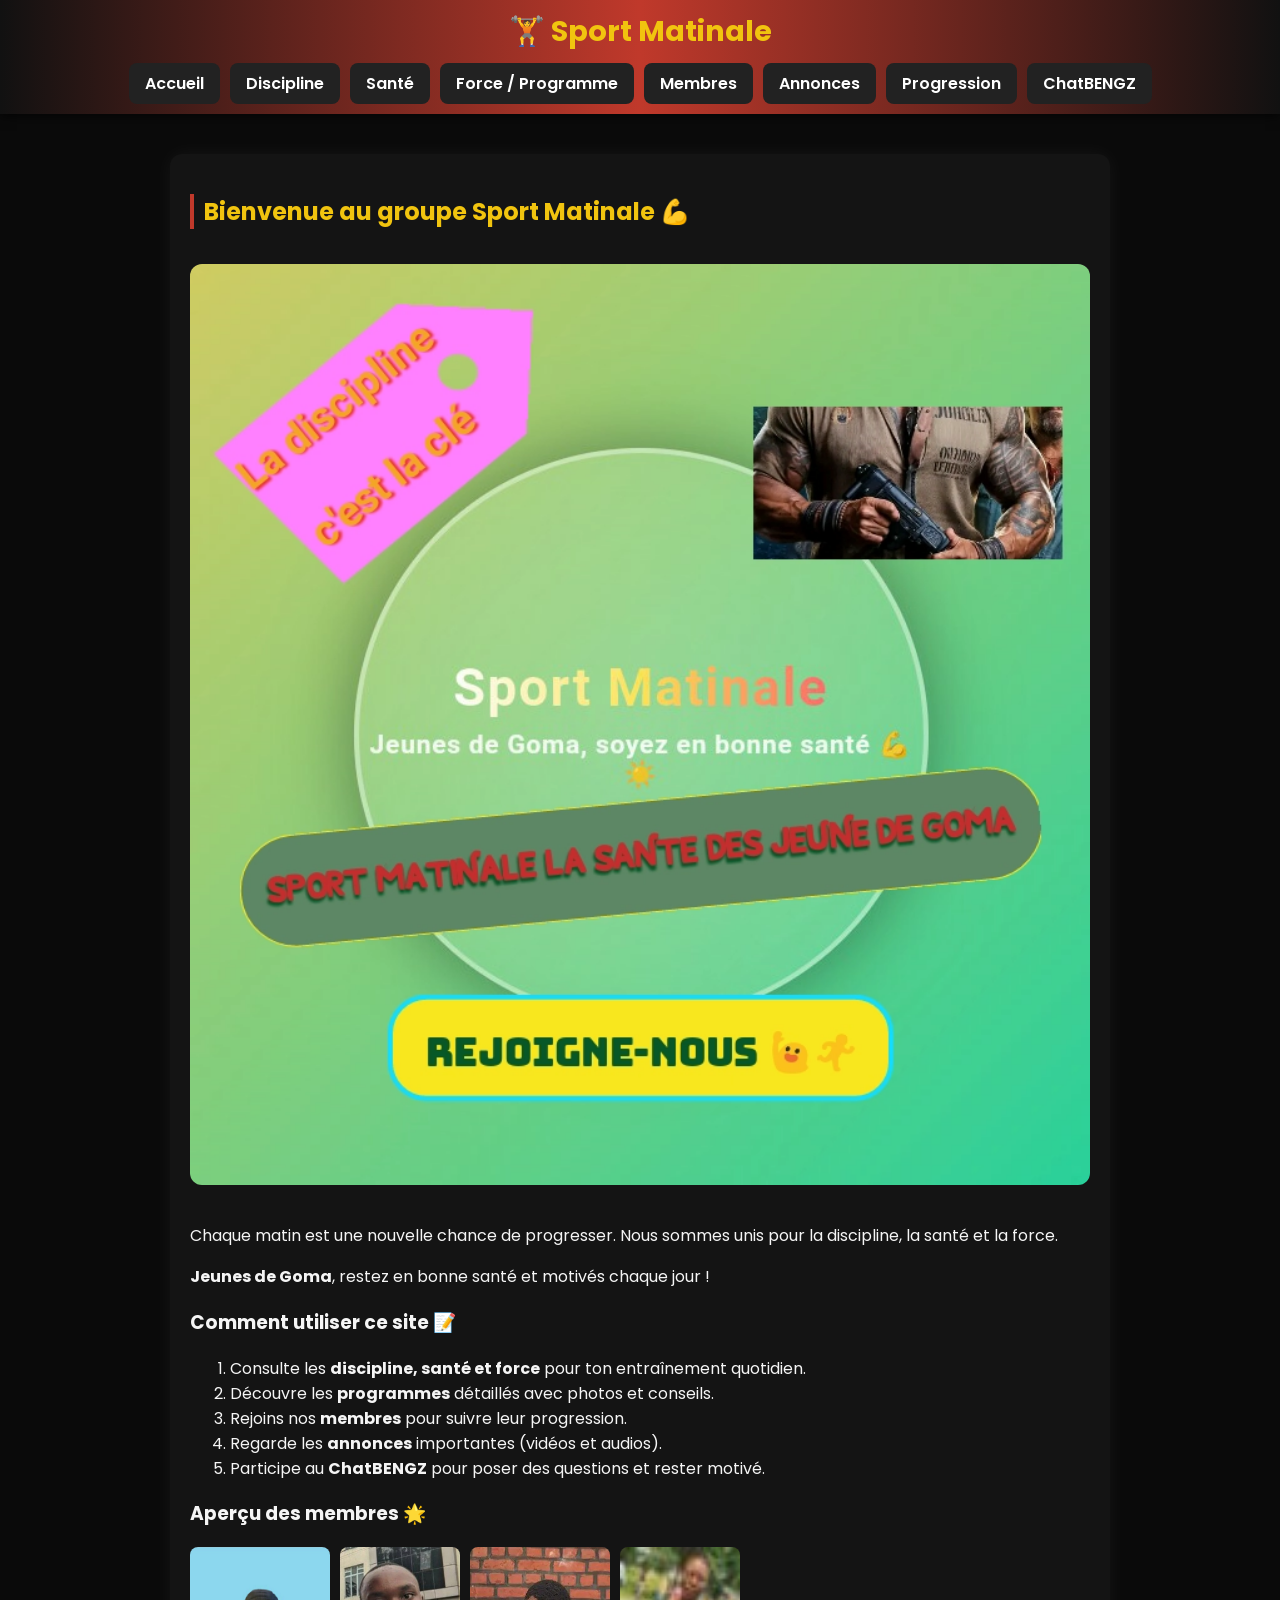
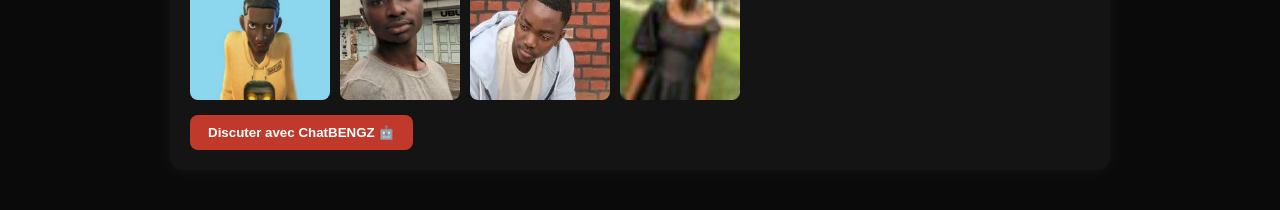
==== index.html @ 4368f004 "Add files via upload" ====
<!doctype html>
<html lang="fr">
<head>
<meta charset="utf-8">
<meta name="viewport" content="width=device-width, initial-scale=1">
<title>Sport Matinale - Accueil</title>
<link rel="stylesheet" href="style.css">
</head>
<body>
<header>
  <h1>🏋️ Sport Matinale</h1>
  <nav>
    <a href="index.html">Accueil</a>
    <a href="discipline.html">Discipline</a>
    <a href="sante.html">Santé</a>
    <a href="force.html">Force / Programme</a>
    <a href="membres.html">Membres</a>
    <a href="annonces.html">Annonces</a>
    <a href="progression.html">Progression</a>
    <a href="chatbengz.html">ChatBENGZ</a>
  </nav>
</header>

<div class="container">
  <h2>Bienvenue au groupe Sport Matinale 💪</h2>
  <img src="ProfilGroupe.jpg" alt="Groupe Sport Matinale" style="width:100%; border-radius:12px; margin:15px 0;">
  <p>Chaque matin est une nouvelle chance de progresser. Nous sommes unis pour la discipline, la santé et la force.</p>
  <p><strong>Jeunes de Goma</strong>, restez en bonne santé et motivés chaque jour !</p>

  <h3>Comment utiliser ce site 📝</h3>
  <ol>
    <li>Consulte les <strong>discipline, santé et force</strong> pour ton entraînement quotidien.</li>
    <li>Découvre les <strong>programmes</strong> détaillés avec photos et conseils.</li>
    <li>Rejoins nos <strong>membres</strong> pour suivre leur progression.</li>
    <li>Regarde les <strong>annonces</strong> importantes (vidéos et audios).</li>
    <li>Participe au <strong>ChatBENGZ</strong> pour poser des questions et rester motivé.</li>
  </ol>

  <h3>Aperçu des membres 🌟</h3>
  <div style="display:flex; gap:10px; flex-wrap:wrap;">
    <img src="ProfilM1.jpg" alt="Profil 1" style="width:140px; border-radius:8px;">
    <img src="ProfilM2.jpg" alt="Profil 2" style="width:120px; border-radius:8px;">
    <img src="ProfilM3.jpg" alt="Profil 3" style="width:140px; border-radius:8px;">
    <img src="ProfilM4.jpg" alt="Profil 4" style="width:120px; border-radius:8px;">
  </div>

  <button onclick="location.href='chatbengz.html'" style="margin-top:15px;">Discuter avec ChatBENGZ 🤖</button>
</div>
</body>
</html>
---- style.css ----
@import url('https://fonts.googleapis.com/css2?family=Poppins:wght@400;600;700&display=swap');

body {
  margin: 0;
  font-family: "Poppins", sans-serif;
  background-color: #0a0a0a;
  color: #f5f5f5;
}

header {
  background: linear-gradient(90deg, #111, #c0392b, #111);
  padding: 10px 0;
  text-align: center;
  box-shadow: 0 2px 10px rgba(0,0,0,0.7);
}

header h1 {
  margin: 0;
  color: #f1c40f;
  font-size: 1.8em;
}

nav {
  display: flex;
  justify-content: center;
  flex-wrap: wrap;
  gap: 10px;
  margin-top: 10px;
}

nav a {
  color: #fff;
  text-decoration: none;
  background: #222;
  padding: 8px 16px;
  border-radius: 8px;
  transition: 0.3s;
  font-weight: 600;
}

nav a:hover {
  background: #c0392b;
  color: #fff;
}

.container {
  max-width: 900px;
  margin: 40px auto;
  padding: 20px;
  background: #141414;
  border-radius: 12px;
  box-shadow: 0 0 20px rgba(255,255,255,0.05);
}

h2 {
  color: #f1c40f;
  border-left: 4px solid #c0392b;
  padding-left: 10px;
}

button {
  background: #c0392b;
  border: none;
  color: white;
  padding: 10px 18px;
  border-radius: 8px;
  font-weight: 600;
  cursor: pointer;
  transition: 0.3s;
}

button:hover {
  background: #e74c3c;
}
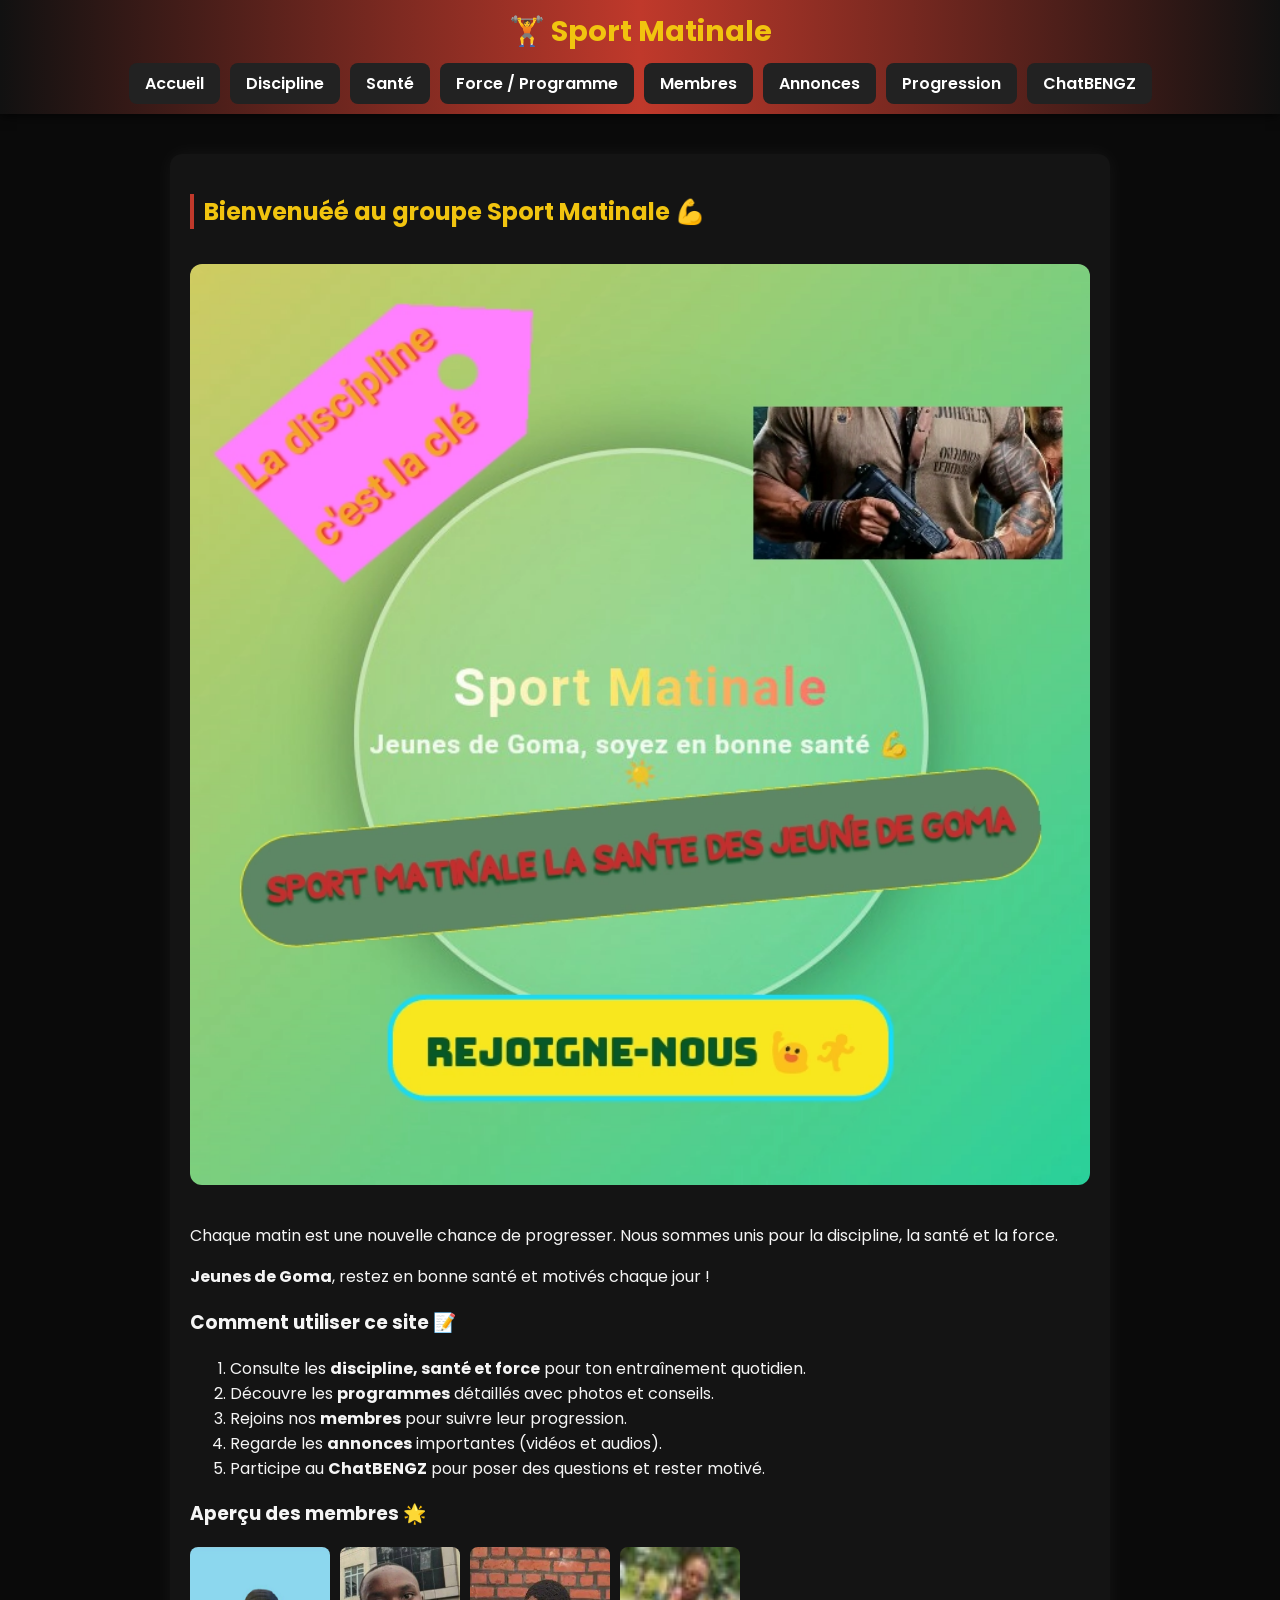
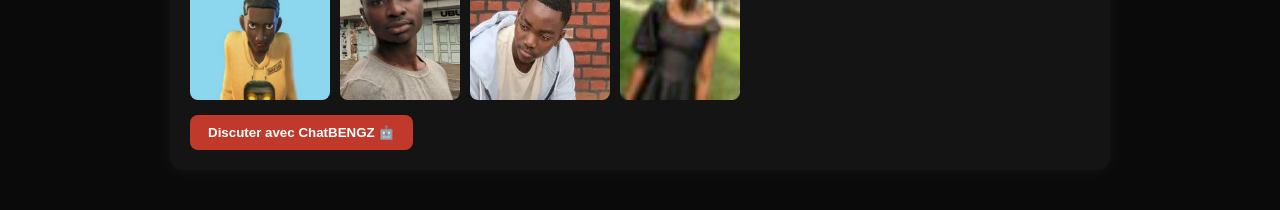
==== commit 14adbc3e: "Update index.html" ====
--- a/index.html
+++ b/index.html
@@ -1,7 +1,6 @@
 <!doctype html>
 <html lang="fr">
 <head>
-<meta charset="utf-8">
 <meta name="viewport" content="width=device-width, initial-scale=1">
 <title>Sport Matinale - Accueil</title>
 <link rel="stylesheet" href="style.css">
@@ -22,7 +21,7 @@
 </header>
 
 <div class="container">
-  <h2>Bienvenue au groupe Sport Matinale 💪</h2>
+  <h2>Bienvenuéé au groupe Sport Matinale 💪</h2>
   <img src="ProfilGroupe.jpg" alt="Groupe Sport Matinale" style="width:100%; border-radius:12px; margin:15px 0;">
   <p>Chaque matin est une nouvelle chance de progresser. Nous sommes unis pour la discipline, la santé et la force.</p>
   <p><strong>Jeunes de Goma</strong>, restez en bonne santé et motivés chaque jour !</p>
@@ -47,4 +46,4 @@
   <button onclick="location.href='chatbengz.html'" style="margin-top:15px;">Discuter avec ChatBENGZ 🤖</button>
 </div>
 </body>
-</html>+</html>
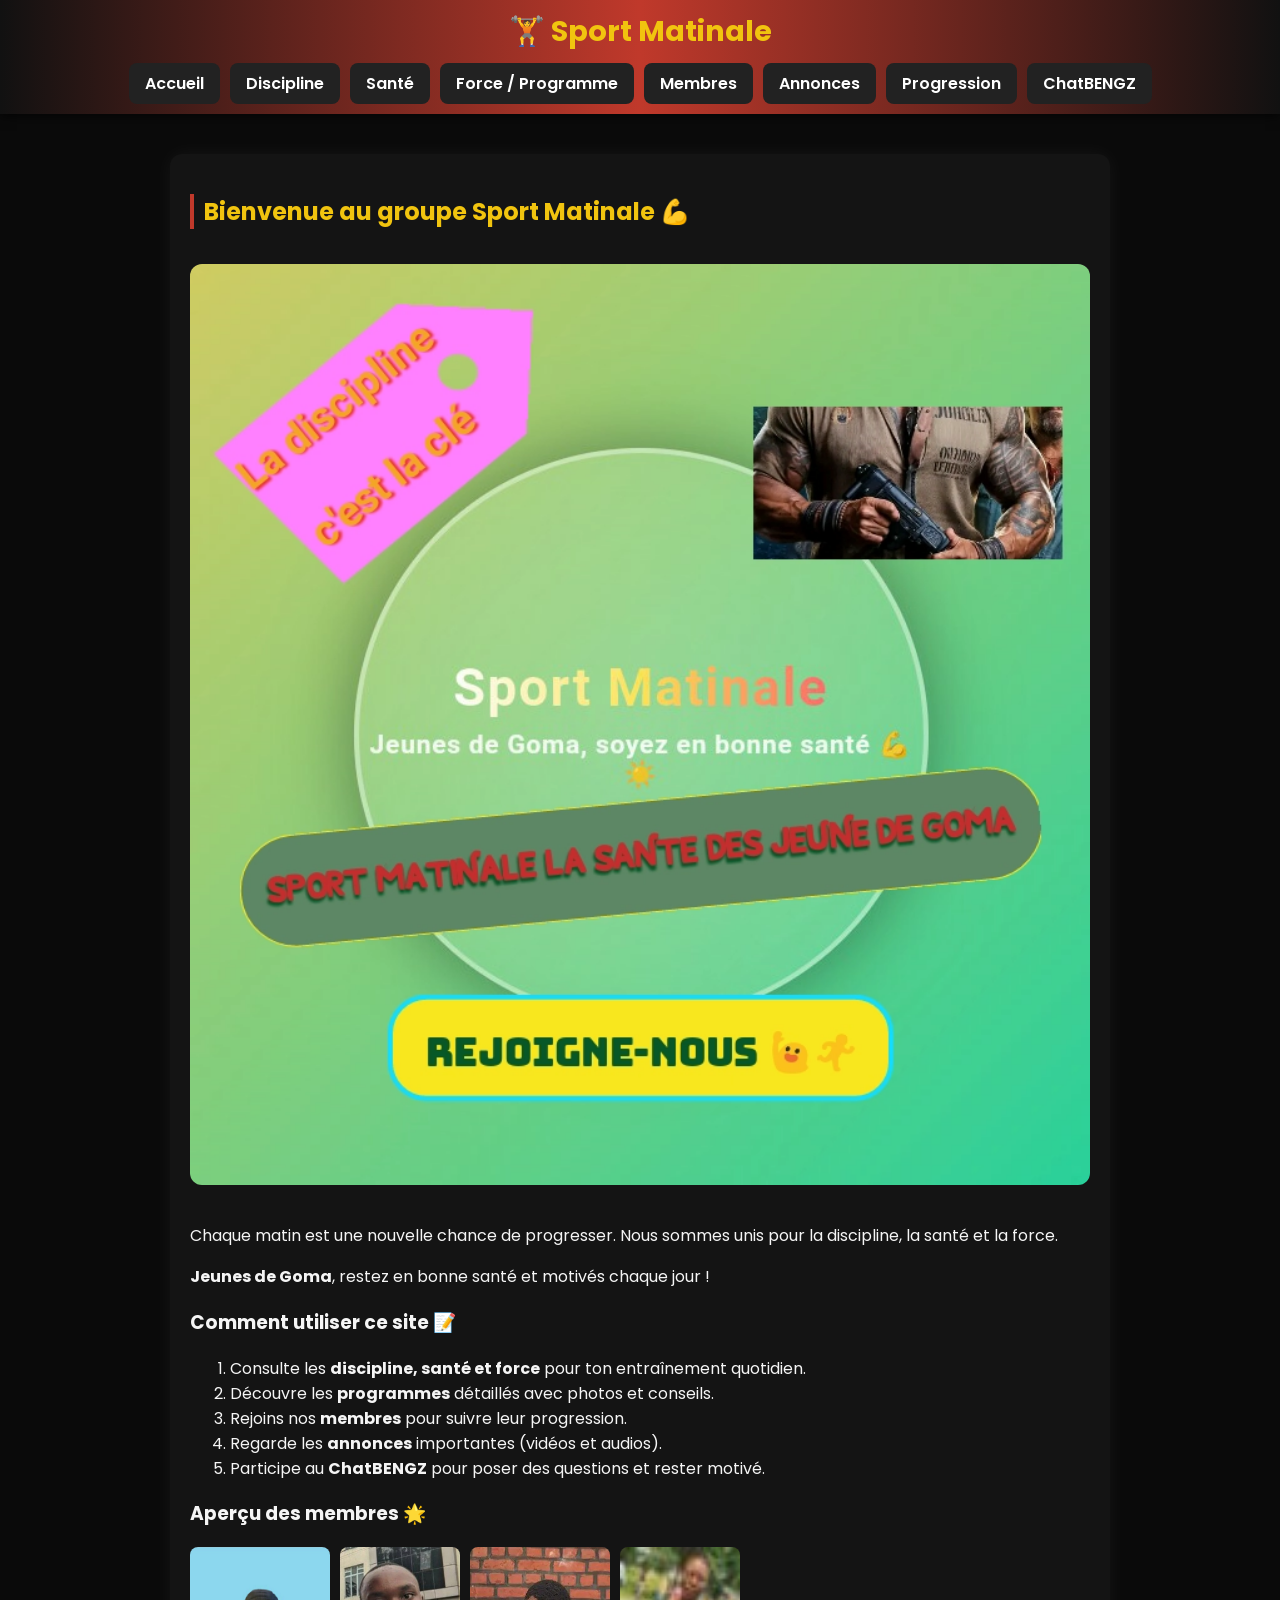
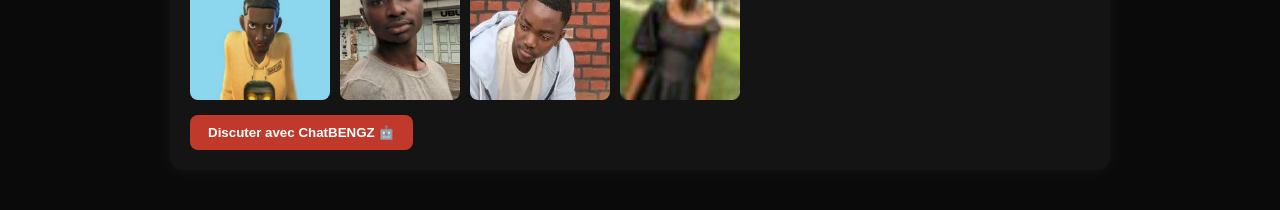
==== commit 3c31d8ec: "Update index.html" ====
--- a/index.html
+++ b/index.html
@@ -1,6 +1,7 @@
 <!doctype html>
 <html lang="fr">
 <head>
+<meta charset="UTF-8">
 <meta name="viewport" content="width=device-width, initial-scale=1">
 <title>Sport Matinale - Accueil</title>
 <link rel="stylesheet" href="style.css">
@@ -21,7 +22,7 @@
 </header>
 
 <div class="container">
-  <h2>Bienvenuéé au groupe Sport Matinale 💪</h2>
+  <h2>Bienvenue au groupe Sport Matinale 💪</h2>
   <img src="ProfilGroupe.jpg" alt="Groupe Sport Matinale" style="width:100%; border-radius:12px; margin:15px 0;">
   <p>Chaque matin est une nouvelle chance de progresser. Nous sommes unis pour la discipline, la santé et la force.</p>
   <p><strong>Jeunes de Goma</strong>, restez en bonne santé et motivés chaque jour !</p>
